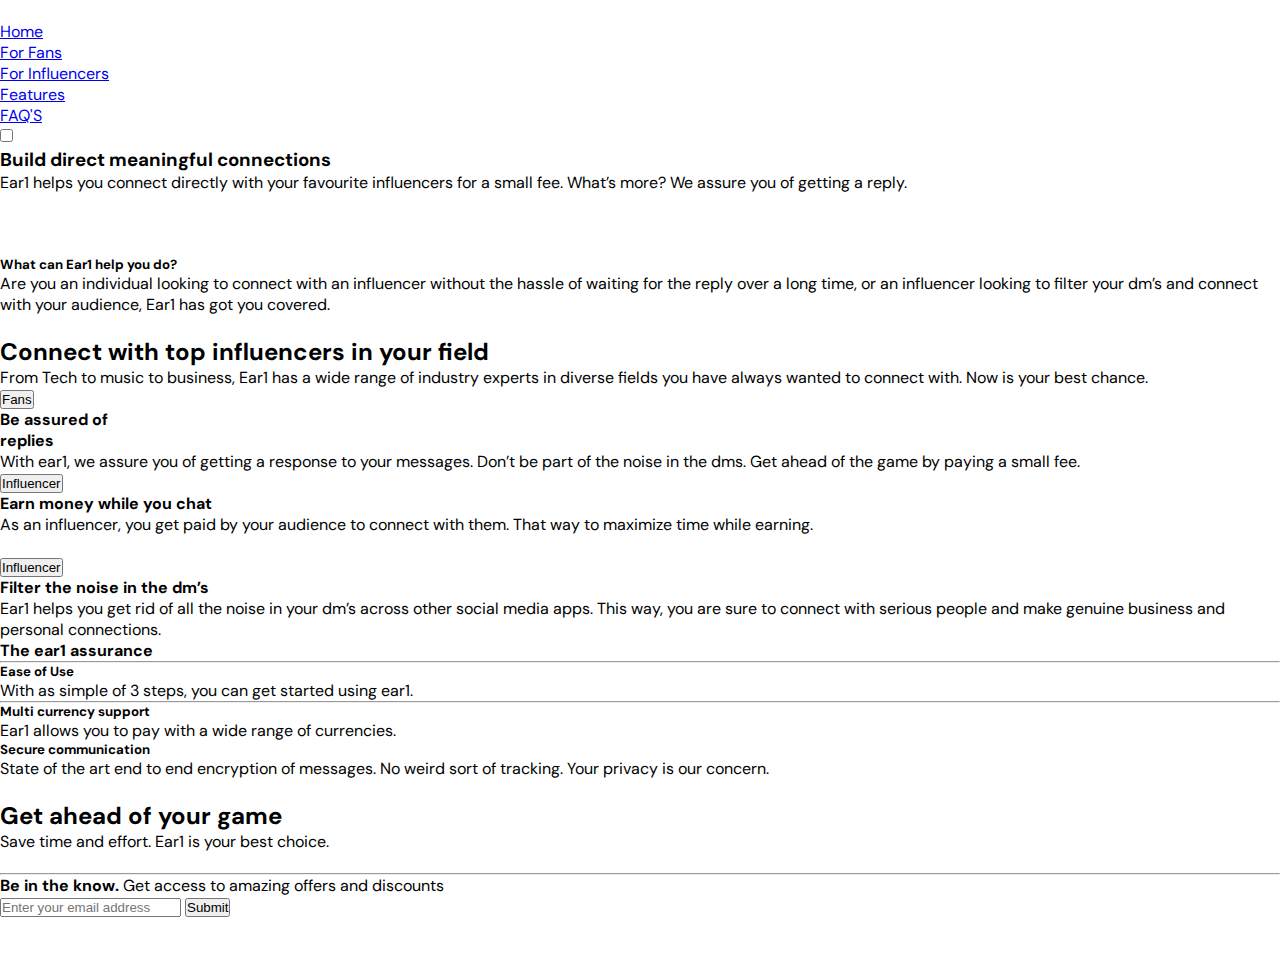
==== figma practice/assignment 1/view.html @ 1d7aeae7 "first commit" ====
<!DOCTYPE html>
<html lang="en">

<head>
    <meta charset="UTF-8">
    <meta name="viewport" content="width=device-width, initial-scale=1.0">
    <link rel="stylesheet" href="view.css">
    <link rel="preconnect" href="https://fonts.googleapis.com">
    <link rel="preconnect" href="https://fonts.gstatic.com" crossorigin>
    <link href="https://fonts.googleapis.com/css2?family=DM+Sans&display=swap" rel="stylesheet">
    <title>Document</title>
</head>

<body>
    <div class="section_one">
    <div class="container">
        <div class="navbar">
            <img src="./asset/logo green.svg" alt="" srcset="">
            <img src="./asset/" alt="">
            <ul class="nav">
                    <li class="nav-items">
                        <a href="#" class="nav-links">Home</a>
                    </li>
                    <li class="nav-items">
                        <a href="#" class="nav-links">For Fans</a>
                    </li>
                    <li class="nav-items">
                        <a href="#" class="nav-links">For Influencers</a>
                    </li>
                    <li class="nav-items">
                        <a href="#" class="nav-links">Features</a>
                    </li>
                    <li class="nav-items">
                        <a href="#" class="nav-links">FAQ'S</a>
                    </li>
                </ul>
                <div class="hamburger">
                    <input type="checkbox" id="openmenu" class="hamburger-checkbox">
            
                    <div class="hamburger-icon">
                      <label for="openmenu" id="hamburger-label">
                        <span></span>
                        <span></span>
                        <span></span>
                        <span></span>
                      </label>    
                    </div>
                </div>
            </div>
            <div class="header">
                    <h3>Build direct meaningful connections</h3>
                    <p>Ear1 helps you connect directly with your favourite influencers for a small fee. What’s more? We assure you of getting a reply.</p>
            </div>
        </div>
        <div class="play_store">
            <a href="#"><img src="./asset/googleplay.png" alt=""></a>
            <a href="#"><img src="./asset/appstore.png" alt=""></a>
        </div>
        <div class="phone-img">
            <img class="phone1" src="./asset/phone.png" alt="">
        </div>
    </div>
    <section class="section-two">
        <img src="/assets/images/Group-6-Copy Copy.png" alt="">
        <div class="para1">
            <h5>What can Ear1 help you do?</h5>
            <p>Are you an individual looking to connect with an influencer without 
                the hassle of waiting for the reply over a long time, or an influencer
                looking to filter 
                your dm’s and connect with your audience, Ear1 has got you covered.
            </p>
        </div>
    </section>
    <section>
        <div class="container">
            <div class="passport">
                <div><img src="./asset/image.jpg" alt="" class="img"></div>
                <div class="connect-text">
                    <h2>Connect with top influencers in your field</h2>
                    <p>From Tech to music to business, Ear1 has a wide range of industry experts in diverse fields you have always wanted to connect with. Now is your best chance.</p>
                </div>
    
            </div>

        </div>
    </section>
    <section class="green-space">
        
            <div class="fans-btns">
                <button class="btn">Fans</button>
                <img src="./asset/menu2.svg" alt="">
            </div>
            <div class="fans-text">
                <h4>Be assured of <br> replies</h4>
                <p>With ear1, we assure you of getting a response to your messages. Don’t be part of the noise in the dms. Get ahead of the game by paying a small fee. </p>
            </div>
    </section>

    <section class="influence">
        <button class="btn">Influencer</button>
        <div class="influencer-text">
            <h4>Earn money while you chat</h4>
            <p>As an influencer, you get paid by your audience to connect with them. That way to maximize time while earning. </p>
        </div>   
        <img src="asset/phone2.svg" alt="">
    </section>

    <section class="filter">
        
        <div class="fans-btns">
            <button class="btn">Influencer</button>
            <img src="assets/images/filtericon.svg" alt="">
        </div>
        <div class="fans-text">
            <h4>Filter the noise in the dm’s</h4>
            <p>Ear1 helps you get rid of all the noise in your dm’s across other social media apps. This way, you are sure to connect with serious people and make genuine business and personal connections.</p>
        </div>
    </section>
    <section class="assurance">
        <h4>The ear1 assurance</h4>
        <div class="support">
            <div class="ease">
                <div class="line">
                    <span></span>
                    <hr>
                </div>
                <div class="text">
                    <h5>Ease of Use</h5>
                    <p>With as simple of 3 steps, you can get started using ear1.</p>
                </div>
            </div>
            <div class="ease">
                <div class="line">
                    <span></span>
                    <hr>
                </div>
                <div class="text">
                    <h5>Multi currency support</h5>
                    <p>Ear1 allows you to pay with a wide range of currencies.</p>
                </div>
            </div>
            <div class="ease">
                <div class="line">
                    <span></span>
                </div>
                <div class="text">
                    <h5>Secure communication</h5>
                    <p>State of the art end to end encryption of messages. No weird sort of tracking. Your privacy is our concern.</p>
                </div>
            </div>
            
        </div>

        <div class="getphone">
            <img class="gamephone" src="assets/images/phone4.png" alt="">
            <div class="game">
                <div class="text">
                    <h2>Get ahead of your game</h2>
                    <p>Save time and effort. Ear1 is your best choice.</p>
                </div>
                <div class="play-btns">
                    <a href="#"><img src="assets/images/googleplay.png" alt=""></a>
                    <a href="#"><img src="assets/images/appstore.png" alt=""></a>
                </div>
            </div>
        </div>
    </section>
    <div class="container">
        <hr>
    </div>
    <footer>
        <div class="container">
            <div class="inputside">
                <p><b>Be in the know. </b>Get access to amazing offers and discounts</p>
                <div class="inputgroup">
                    <input type="text" placeholder="Enter your email address">
                    <button type="button">Submit</button>
                </div>
            </div>
            <div class="footer-logo">
                <a href="http://"><img src="assets/images/footerlogof.png" alt=""></a>
                <div class="social">
                    <a href="http://"><img src="assets/images/footerlogof.png" alt=""></a>
                    <a href="http://"><img src="assets/images/footerlogof.png" alt=""></a>
                    <a href="http://"><img src="assets/images/footerlogof.png" alt=""></a>
                </div>
            </div>

        </div>
    </footer>
    
</body>
</html>


    
     <!-- <div class="mainDiv">
         <div class="nav">
            <img src="./asset/logo green.svg" alt="">
            <div class="menu">
                <img src="./asset/Vec.svg" alt="">
                <img src="./asset/Vec.svg" alt="">
                <img src="./asset/Vec.svg" alt="">
            </div>
        </div>
        <div class="firstPara">
            <h1>Build direct meaningful connections</h1>
            <p>Ear1 helps you connect directly with your favourite influencers for a small fee. What’s more? We assure
                you of getting a reply.</p>
        </div>
        <div class="app">
            <a href="#"><img src="./asset/googleplay.png" alt=""></a>
            <a href="#"><img src="./asset/appstore.png" alt=""></a>
        </div>
        <img src="./asset/phone.png" alt="" class="phone">
    <

    <div class="section2">
        <div class="section">
            <h2>What can Ear1 help you do?</h2>
            <p>Are you an individual looking to connect with an influencer without the hassle of waiting for the reply
                over a long time, or an influencer looking to filter your dm’s and connect with your audience, Ear1 has
                got you covered.</p>
            <img src="./asset/image.jpg" alt="">
            <h1 class="head">Connect with top influencers in your field</h1>
            <p class="p">From Tech to music to business, Ear1 has a wide range of industry experts in diverse fields you
                have always wanted to connect with. Now is your best chance.</p>
        </div>
       
    </div>
    <div class="green">
        <div class="greenNav">
            <button class="btn">Fans</button>
            <button><img src="./asset/menu2.svg" alt=""></button>
        </div>
        <h2 class="reply">Be assured of replies</h2>
        <p class="greenP">With ear1, we assure you of getting a response to your messages. Don’t be part of the
            noise in the dms. Get ahead of the game by paying a small fee. </p>
    </div>
    <div class="money">
        <button class="influ">influencer</button>
        <h2>Earn money while you chat</h2>
        <p>As an influencer, you get paid by your audience to connect with them. That way to maximize time while
            earning. </p>
        <img src="./asset/phone2.svg" alt="">
    </div>

    <div class="black">
        <div class="filter">
            <button class="influ">influencer</button>
            <img src="./asset/Icon filter.svg" alt="">
        </div>
        <h3>
            Filter the noise in the dm’s
        </h3>
        <p>Ear1 helps you get rid of all the noise in your dm’s across other social media apps. This way, you are sure
            to connect with serious people and make genuine business and personal connections.</p>

    </div>
    <div>
        <h2 class="h">The ear1 assurance</h2>
        <div class="steps">
            <h3>Ease of Use</h3>
            <p>With as simple of 3 steps, you can get started using ear1.</p>
        </div>
        <div class="steps">
            <h3>Multi currency support</h3>
            <p>Ear1 allows you to pay with a wide range of currencies.</p>
        </div>
        <div class="steps">
            <h3>Secure communication</h3>
            <p>State of the art end to end encryption of messages. No weird sort of tracking. Your privacy is our
                concern.</p>
        </div>

    </div>
</body>

</html> -->
---- figma practice/assignment 1/view.css ----
*{
    margin: 0;
    padding: 0;
    box-sizing: border-box;
}
body{
    font-family: 'DM Sans', sans-serif;
    font-weight: 400;
}

@media (max-width: 375px){
    .section_one{
        background-color: #039352;
        padding-top: 20px;
        position: relative;
        /* width: 375px; */
        height: 1000px;
        display: flex;
        flex-direction: column;
        gap: 40px;
    }
    .container{
        padding:  0 6%;
    }
    .navbar{
        display: flex;
        justify-content: space-between;
        align-items: center;
        margin-bottom: 93px;
    }
    .logo{
        width: 83px;
        height: 30px;
    }
    .nav{
        display: none;
    }
    .header{
        display: flex;
        flex-direction: column;
        gap: 24px;
        color: #FFF;
        text-align: center;
    }
    .header h3{
        font-size: 54px;
        font-weight: 700;
        line-height: 100.1%;
        letter-spacing: -2.7px;
    }
    .header p{
        font-size: 16px;
        font-weight: 500;
        line-height: 150%;
    }
    .header img{
        height: 72px;
        width: 276px;
        float: initial;
    }
    .play_store{
        display: flex;
        flex-direction: column;
        gap: 40px;
        text-align: center;
    }
    .play_store a img{
        width: 242px;
        height: 75.392px;
    }
    .phone1{
        position: absolute;
        left: 0;
        bottom: 0;
        width: 320px;
        height: 300px;
    }
    .section-two{
        position: relative;
        height: 350px;
        display: flex;
        justify-content: center;
        align-items: center;
    }
    .section-two img{
        position: absolute;
        right: 0;
        top: 0;
    }
    .para1 h5{
        font-size: 34px;
        font-weight: 500;
        line-height: 35px;
        letter-spacing: -0.03em;
        color:#007640;
        padding:56px 32px 24px 34px;
    }
    .para1 p{
        font-size: 16px;
        font-weight: 400;
        line-height: 24px;
        padding: 0 32px 56px 34px;
    }
    .para1{
        position: absolute;
        display: flex;
        flex-direction: column;
        gap: 24px;
        padding: 0px 6%;
    }
    .connect-text{
        display: flex;
        flex-direction: column;
        gap: 24px;
    }
    .passport{
        text-align: center;
        display: flex;
        flex-direction: column;
        justify-content: center;
        gap: 64px;
        padding: 56px 0;
    }
    .passport img{
        width: 246px;
        height: 279px;
        text-align: center;
    }
    .passport h2{
        padding: 64.23px 32px 24px 32px;
        font-size: 32px;
        font-weight: 500;
        line-height: 35px;
        letter-spacing: -0.03em;
        text-align: left;
    }
    .passport p{
        text-align: left;
        font-size: 16px;
        font-weight: 400;
        line-height: 24px;
        padding: 0 32px 56px 32px;
    }
    .green-space{
        background-color: #007640;
        padding: 130px 6% 152px 6%;
        display: flex;
        flex-direction: column;
        gap: 51px;
    } 
    .fans-btns{
        display: flex;
        justify-content: space-between;
        align-items: center;
        /* padding: ; */
    }
    .fans-btns img{
        border-radius: 50%;
        padding: 12px;
    }
    .btn{
        background: #FFBB62;
        width: 84px;
        height: 27px;
        border-radius: 50px;
        border: none;
        font-size: 14px;
        font-weight: 500;
        line-height: 16px;
        letter-spacing: -0.03em;
    }
    .fans-text{
        color: #FFF;
        display: flex;
        flex-direction: column;
        gap: 24px;
    }
    .fans-text h4{
        font-size: 34px;
        font-weight: 500;
        line-height: 35px;
        letter-spacing: -0.03em;
    }
    .fans-text p{
        font-size: 16px;
        font-weight: 500;
        line-height: 24px;
    }
    
    .influence{
        padding: 72px 6% 6%;
        position: relative;
        display: flex;
        flex-direction: column;
        gap: 51px;
        height: 617px;
    }
    .influencer-text{
        display: flex;
        flex-direction: column;
        gap: 24px;
    }
    .influencer-text h4{
        font-size: 34px;
        font-weight: 500;
        line-height: 35px;
        letter-spacing: -0.03em;
    }
    .influencer-text p{
        font-size: 16px;
        font-weight: 400;
        line-height: 24px;
        letter-spacing: 0em;
    }
    .influencer img{
        position: relative;
        bottom: 0;
        left: 0;
    }

    .filter{
        background: #121212;
        padding: 130px 6% 152px 6%;
        display: flex;
        flex-direction: column;
        gap: 51px;
        position: absolute;
    }
    .assurance{
        padding: 55px 6%;
    }
    .assurance h4{
        font-size: 34px;
        font-weight: 500;
        line-height: 35px;
        letter-spacing: -0.03em;
        color: #007640;

    }
    .support{
        padding: 72px 0 40px;
    }
    .ease{
        display: flex;
        /* flex-direction: column; */
        /* position: relative; */
    }
    .line{
        text-align: center;
        display: flex;
        flex-direction: column;
        align-items: center;
    }
    .ease span{
        width: 22px;
        height: 22px;
        border-radius: 50%;
        border: 1px #000 solid;
        background-color: #bebdbd;
        padding: 5px;
        display: block;
        /* position: absolute; */
    }
    .ease hr{
        width: 2px;
        height: 125px;
        border: 1px #bebdbd solid;
    }
    .support .text h5{
        font-size: 24px;
        font-weight: 500;
        line-height: 28px;
        letter-spacing: -0.03em;
    }
    .support .text p{
        font-size: 16px;
        font-weight: 400;
        line-height: 24px;
    }
    .ease{
        display: flex;
        gap: 32px;
    }
    .ease .text{
        display: flex;
        flex-direction: column;
        gap: 16px;
    }
    .getphone{
        position: relative;
        height: 1000px;
    }
    .gamephone{
        position: absolute;
        top: 0;
        left: 0;
        width: 305px;
        height: 600px;
    }

    .game{
        position: absolute;
        bottom: 0;
        height: 551px;
        background-color: #007640;
        border-radius: 50px;
        display: flex;
        flex-direction: column;
        gap: 48px;
        justify-content: center;
        align-items: center;
    }
    .game .text{
        padding: 0 24px;
        color: #fff;
        display: flex;
        flex-direction: column;
        gap: 24px;
    }
    .game .text h2{
        font-size: 48px;
        font-weight: 500;
        line-height: 49px;
        letter-spacing: -0.03em;
    }
    .game .text p{
        font-size: 16px;
        font-weight: 500;
        line-height: 24px;
    }

    .inputside{
        display: flex;
        flex-direction: column;
        gap: 24px;
    }
    .inputside p{
        font-size: 24px;
        font-weight: 400;
        line-height: 36px;
        letter-spacing: 0em;

    }
    .inputside b{
        font-family: DM Sans;
        font-size: 24px;
        font-weight: 700;
        line-height: 36px;
    }
    .inputgroup{
        display: flex;
        width: 335px;
    }
    input{
        height: 56px;
        width: 70%;
        border: 1px solid #bebdbd;
        padding: 20px;
        border-radius: 10px 0 0 10px;
    }
    .inputgroup button{
        width: 30%;
        border-radius: 0 10px 10px 0;
        background-color: #000;
        color: #fff;
        font-size: 14px;
        font-weight: 500;
        line-height: 14px;
        letter-spacing: 0.075em;
        border: none;
        text-transform: uppercase;

    }

    .footer-logo{
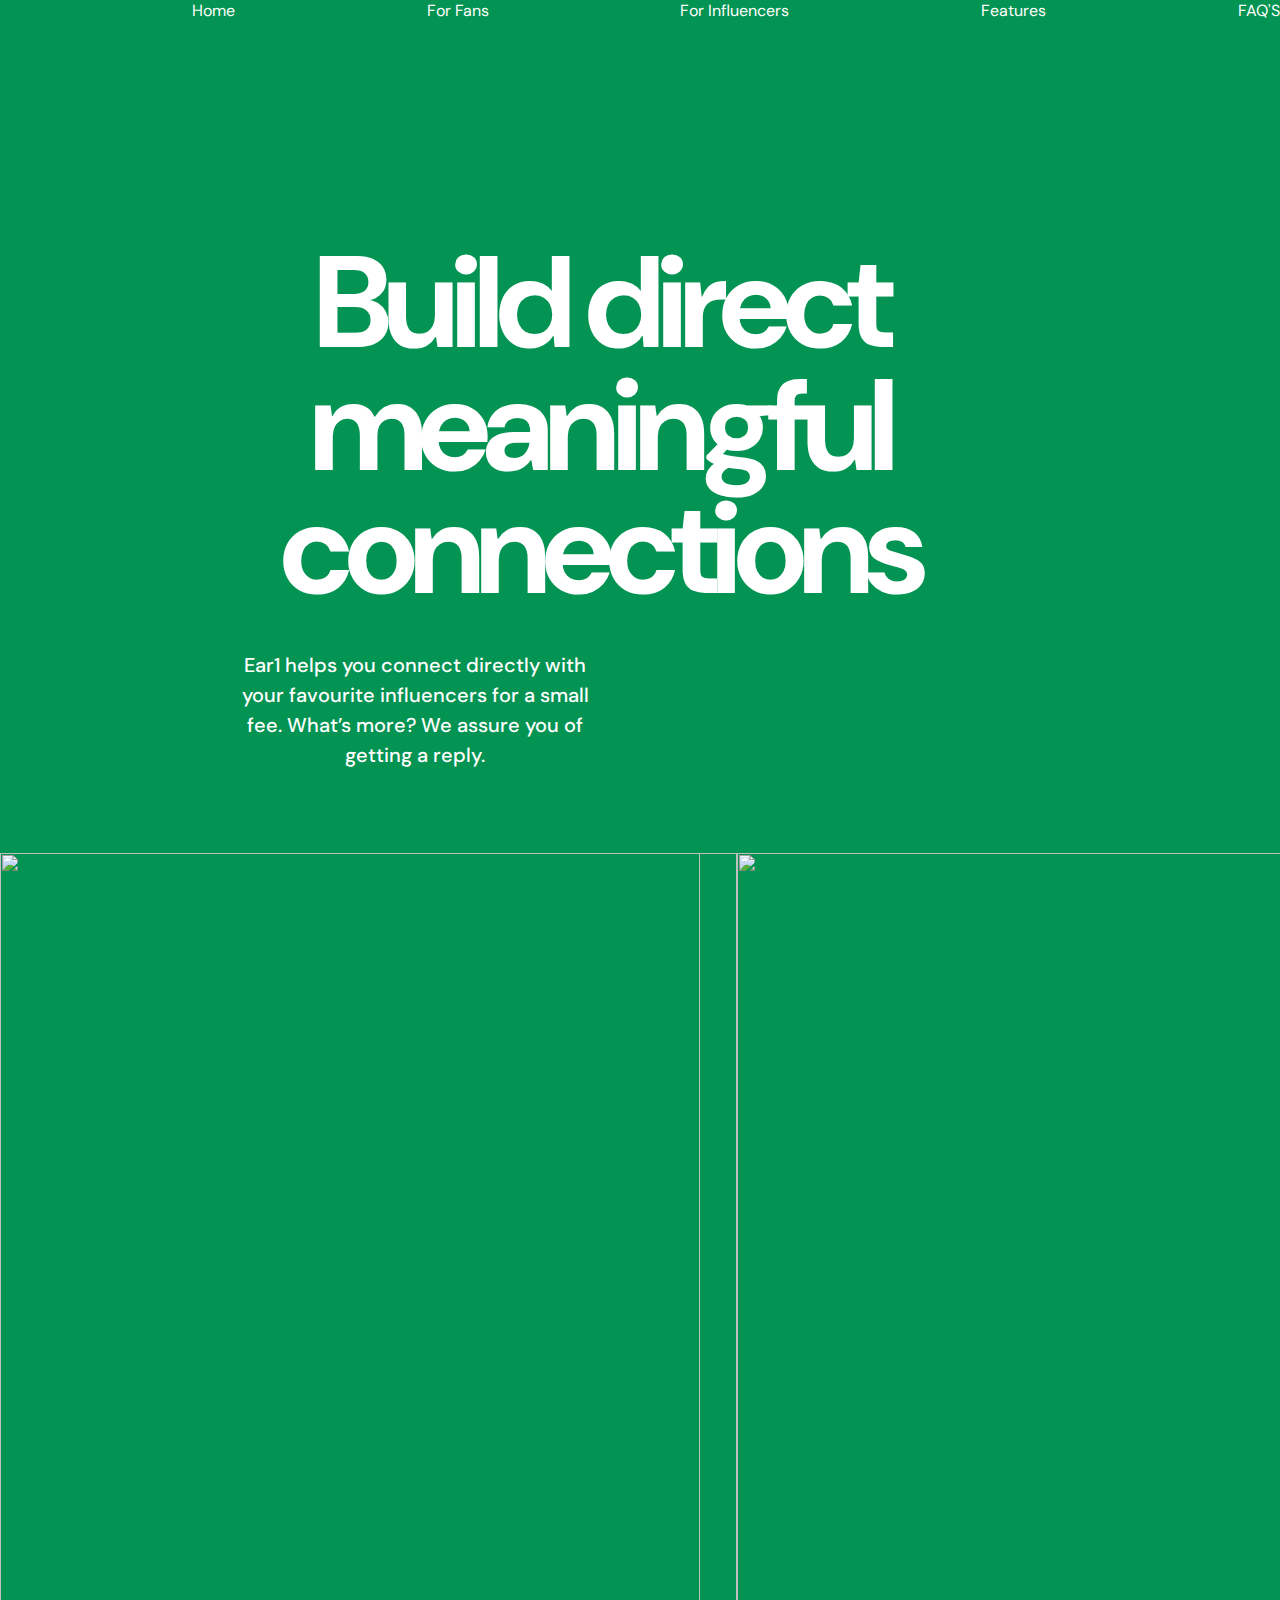
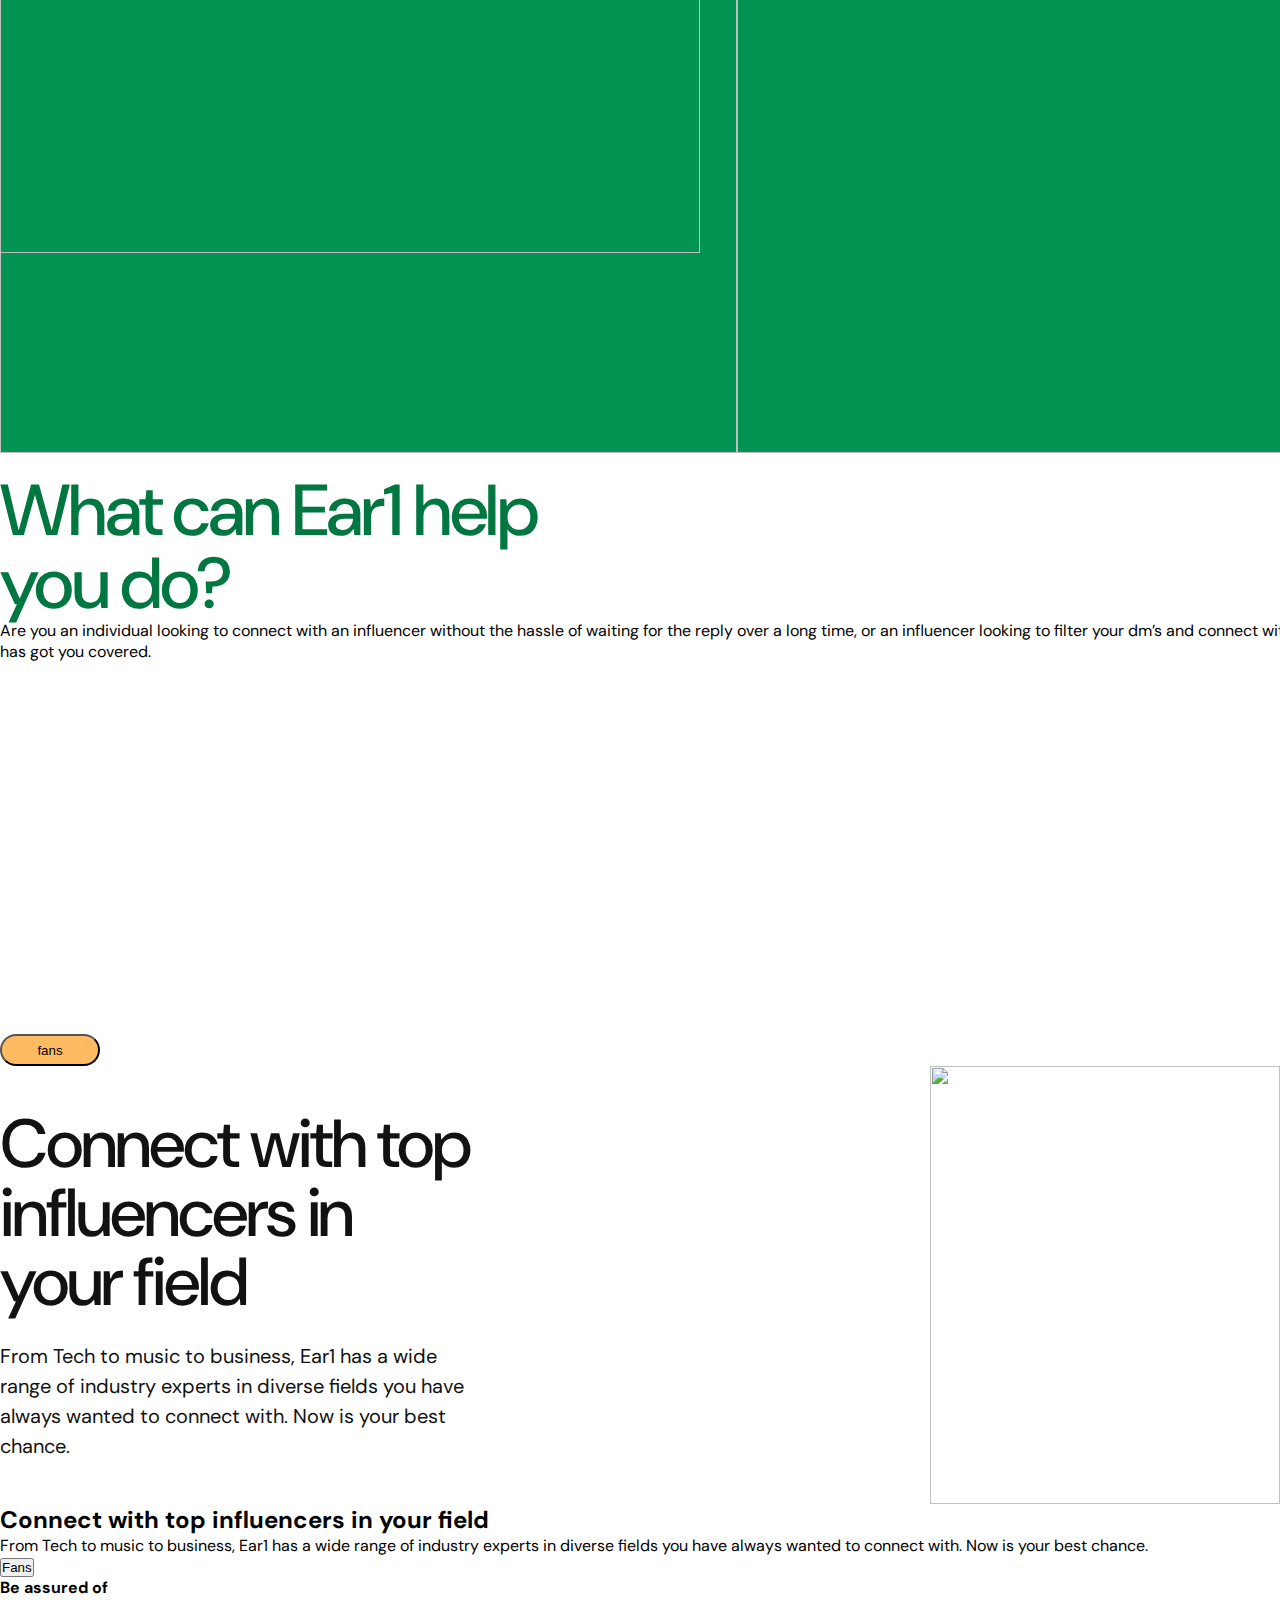
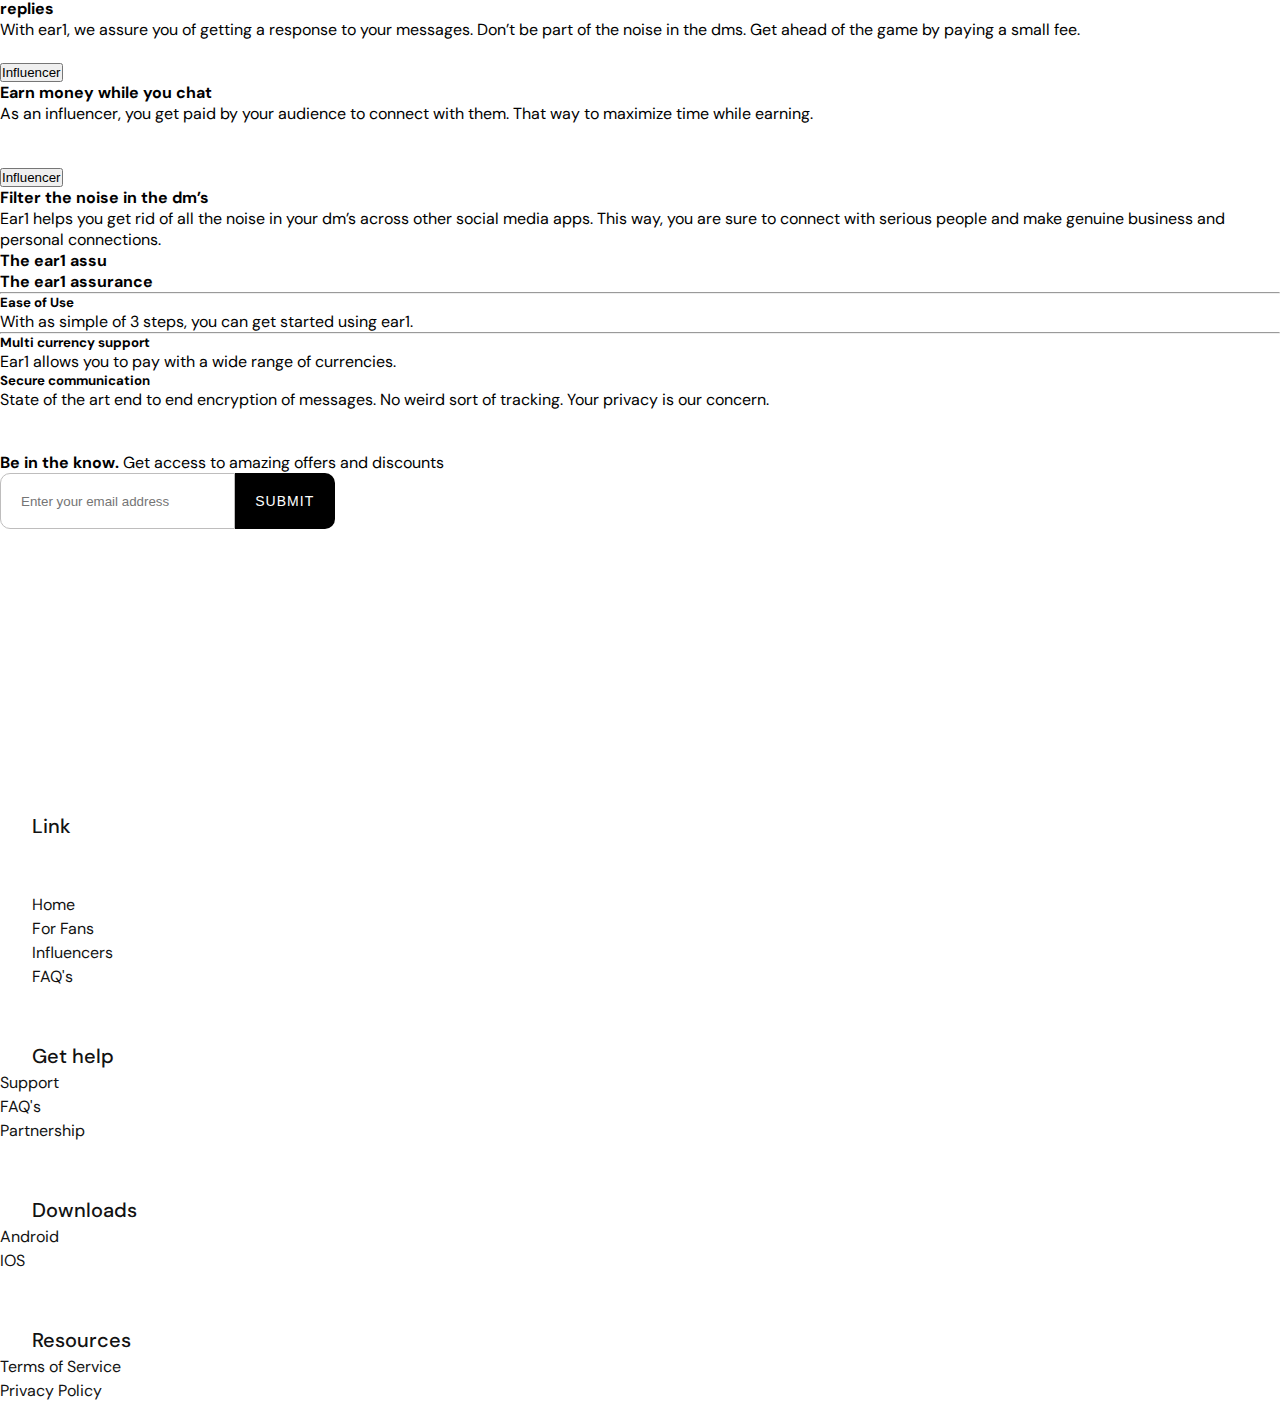
==== commit 3c600b4d: "second commit" ====
--- a/figma practice/assignment 1/view.html
+++ b/figma practice/assignment 1/view.html
@@ -15,9 +15,17 @@
     <div class="section_one">
     <div class="container">
         <div class="navbar">
-            <img src="./asset/logo green.svg" alt="" srcset="">
-            <img src="./asset/" alt="">
+            <div class="head">
+            <img src="./asset/logo green.svg" alt="">
+            <div class="menu">
+            <img src="asset/menu1.png" alt="">
+            <img src="asset/menu1.png" alt="">
+            <img src="asset/menu1.png" alt="">
+        </div>
+        </div>
+        <div class="green-bg">
             <ul class="nav">
+                <img src="asset/logo green.svg" alt="">
                     <li class="nav-items">
                         <a href="#" class="nav-links">Home</a>
                     </li>
@@ -34,7 +42,25 @@
                         <a href="#" class="nav-links">FAQ'S</a>
                     </li>
                 </ul>
-                <div class="hamburger">
+                <div class="header">
+                    <h3 class="build">Build direct meaningful connections</h3>
+                    <p class="p1">Ear1 helps you connect directly with your favourite influencers for a small fee. What’s more? We assure you of getting a reply.</p>
+            </div>
+            <div class="play_store">
+                <a href="#"><img src="./asset/googleplay.png" alt=""></a>
+                <a href="#"><img src="./asset/appstore.png" alt=""></a>
+            </div>
+            <div class="phone-img">
+                <img class="phone1" src="./asset/phone.png" alt="">
+            </div>
+            <div class="threephone">
+                <img class="first" src="asset/phone3.svg" alt="">
+                <img class="second" src="asset/phone3.svg" alt="">
+                <img class="third" src="asset/phone3.svg" alt="">
+            </div>
+        </div>
+            </div>
+                <!-- <div class="hamburger">
                     <input type="checkbox" id="openmenu" class="hamburger-checkbox">
             
                     <div class="hamburger-icon">
@@ -46,29 +72,29 @@
                       </label>    
                     </div>
                 </div>
-            </div>
-            <div class="header">
-                    <h3>Build direct meaningful connections</h3>
-                    <p>Ear1 helps you connect directly with your favourite influencers for a small fee. What’s more? We assure you of getting a reply.</p>
-            </div>
-        </div>
-        <div class="play_store">
-            <a href="#"><img src="./asset/googleplay.png" alt=""></a>
-            <a href="#"><img src="./asset/appstore.png" alt=""></a>
-        </div>
-        <div class="phone-img">
-            <img class="phone1" src="./asset/phone.png" alt="">
-        </div>
-    </div>
+            </div> -->
+            
+        </div>
+        
     <section class="section-two">
         <img src="/assets/images/Group-6-Copy Copy.png" alt="">
         <div class="para1">
-            <h5>What can Ear1 help you do?</h5>
+            <h5 class="help">What can Ear1 help you do?</h5>
             <p>Are you an individual looking to connect with an influencer without 
                 the hassle of waiting for the reply over a long time, or an influencer
                 looking to filter 
                 your dm’s and connect with your audience, Ear1 has got you covered.
             </p>
+        </div>
+        <div class="desk">
+            <button>fans</button>
+            <div class="middle">
+                <div class="sidebar">
+            <h1>Connect with top influencers in your field</h1>
+            <p>From Tech to music to business, Ear1 has a wide range of industry experts in diverse fields you have always wanted to connect with. Now is your best chance.</p>
+        </div>
+            <img src="asset/picture.svg" alt="">
+        </div>
         </div>
     </section>
     <section>
@@ -94,6 +120,13 @@
                 <h4>Be assured of <br> replies</h4>
                 <p>With ear1, we assure you of getting a response to your messages. Don’t be part of the noise in the dms. Get ahead of the game by paying a small fee. </p>
             </div>
+            <div class="chat">
+             <img src="asset/Top bar.svg" alt="">
+             <img src="asset/Chat 1.svg" alt="">
+             <img src="asset/Chat 2.svg" alt="">
+             <img src="asset/Chat 3.svg" alt="">
+             <img src="asset/chat4.svg" alt="">
+            </div>
     </section>
 
     <section class="influence">
@@ -106,6 +139,9 @@
     </section>
 
     <section class="filter">
+        <div class="btn-img">
+            <img src="asset/Frame 4.svg" alt="">
+        </div>
         
         <div class="fans-btns">
             <button class="btn">Influencer</button>
@@ -115,62 +151,55 @@
             <h4>Filter the noise in the dm’s</h4>
             <p>Ear1 helps you get rid of all the noise in your dm’s across other social media apps. This way, you are sure to connect with serious people and make genuine business and personal connections.</p>
         </div>
-    </section>
-    <section class="assurance">
-        <h4>The ear1 assurance</h4>
-        <div class="support">
-            <div class="ease">
-                <div class="line">
-                    <span></span>
-                    <hr>
-                </div>
-                <div class="text">
-                    <h5>Ease of Use</h5>
-                    <p>With as simple of 3 steps, you can get started using ear1.</p>
-                </div>
-            </div>
-            <div class="ease">
-                <div class="line">
-                    <span></span>
-                    <hr>
-                </div>
-                <div class="text">
-                    <h5>Multi currency support</h5>
-                    <p>Ear1 allows you to pay with a wide range of currencies.</p>
-                </div>
-            </div>
-            <div class="ease">
-                <div class="line">
-                    <span></span>
-                </div>
-                <div class="text">
-                    <h5>Secure communication</h5>
-                    <p>State of the art end to end encryption of messages. No weird sort of tracking. Your privacy is our concern.</p>
-                </div>
-            </div>
-            
-        </div>
-
+        </section>
+        <section>
+         <h4>The ear1 assu</h4>
+        
+        
+            <h4>The ear1 assurance</h4>
+            <div class="support">
+                <div class="ease">
+                    <div class="line">
+                        <span></span>
+                        <hr>
+                    </div>
+                    <div class="text">
+                        <h5>Ease of Use</h5>
+                        <p>With as simple of 3 steps, you can get started using ear1.</p>
+                    </div>
+                </div>
+                <div class="ease">
+                    <div class="line">
+                        <span></span>
+                        <hr>
+                    </div>
+                    <div class="text">
+                        <h5>Multi currency support</h5>
+                        <p>Ear1 allows you to pay with a wide range of currencies.</p>
+                    </div>
+                </div>
+                <div class="ease">
+                    <div class="line">
+                        <span></span>
+                    </div>
+                    <div class="text">
+                        <h5>Secure communication</h5>
+                        <p>State of the art end to end encryption of messages. No weird sort of tracking. Your privacy is our concern.</p>
+                    </div>
+                </div>
+                
+            </div>
+        </section>
+    
         <div class="getphone">
-            <img class="gamephone" src="assets/images/phone4.png" alt="">
+            <img class="gamephone" src="./asset/phone4.svg" alt="">
             <div class="game">
                 <div class="text">
-                    <h2>Get ahead of your game</h2>
-                    <p>Save time and effort. Ear1 is your best choice.</p>
-                </div>
-                <div class="play-btns">
-                    <a href="#"><img src="assets/images/googleplay.png" alt=""></a>
-                    <a href="#"><img src="assets/images/appstore.png" alt=""></a>
-                </div>
+                    <img src="asset/Frame1.svg" alt="">    
             </div>
         </div>
     </section>
     <div class="container">
-        <hr>
-    </div>
-    <footer>
-        <div class="container">
-            <div class="inputside">
                 <p><b>Be in the know. </b>Get access to amazing offers and discounts</p>
                 <div class="inputgroup">
                     <input type="text" placeholder="Enter your email address">
@@ -178,102 +207,47 @@
                 </div>
             </div>
             <div class="footer-logo">
-                <a href="http://"><img src="assets/images/footerlogof.png" alt=""></a>
+                <img src="asset/lo.svg" alt="">
+                <img src="./asset/log.svg" alt="">
                 <div class="social">
-                    <a href="http://"><img src="assets/images/footerlogof.png" alt=""></a>
-                    <a href="http://"><img src="assets/images/footerlogof.png" alt=""></a>
-                    <a href="http://"><img src="assets/images/footerlogof.png" alt=""></a>
-                </div>
-            </div>
-
+                    <a href="http://"><img src="asset/Facebook.svg" alt=""></a>
+                    <a href="http://"><img src="asset/Frame.svg" alt=""></a>
+                    <a href="http://"><img src="asset/logo--instagram 1.svg" alt=""></a>
+                </div>
+            </div>
+             <div class="links">
+                <h2>Link<h2>
+                <ul>
+                    <li>Home</li>
+                    <li>For Fans</li>
+                    <li>Influencers</li>
+                    <li>FAQ's</li>
+                </ul>
+             </div>
+             <div class="links">
+                <h2>Get help</h2>
+                <ul>
+                    <li>Support</li>
+                    <li>FAQ's</li>
+                    <li>Partnership</li>
+                </ul>
+             </div>
+             <div class="links">
+                <h2>Downloads</h2>
+                <ul>
+                    <li>Android</li>
+                    <li>IOS</li>
+                </ul>
+             </div>
+             <div class="links">
+                <h2>Resources</h2>
+                <ul>
+                    <li>Terms of Service</li>
+                    <li>Privacy Policy</li>
+                </ul>
+             </div>
         </div>
     </footer>
     
 </body>
-</html>
-
-
-    
-     <!-- <div class="mainDiv">
-         <div class="nav">
-            <img src="./asset/logo green.svg" alt="">
-            <div class="menu">
-                <img src="./asset/Vec.svg" alt="">
-                <img src="./asset/Vec.svg" alt="">
-                <img src="./asset/Vec.svg" alt="">
-            </div>
-        </div>
-        <div class="firstPara">
-            <h1>Build direct meaningful connections</h1>
-            <p>Ear1 helps you connect directly with your favourite influencers for a small fee. What’s more? We assure
-                you of getting a reply.</p>
-        </div>
-        <div class="app">
-            <a href="#"><img src="./asset/googleplay.png" alt=""></a>
-            <a href="#"><img src="./asset/appstore.png" alt=""></a>
-        </div>
-        <img src="./asset/phone.png" alt="" class="phone">
-    <
-
-    <div class="section2">
-        <div class="section">
-            <h2>What can Ear1 help you do?</h2>
-            <p>Are you an individual looking to connect with an influencer without the hassle of waiting for the reply
-                over a long time, or an influencer looking to filter your dm’s and connect with your audience, Ear1 has
-                got you covered.</p>
-            <img src="./asset/image.jpg" alt="">
-            <h1 class="head">Connect with top influencers in your field</h1>
-            <p class="p">From Tech to music to business, Ear1 has a wide range of industry experts in diverse fields you
-                have always wanted to connect with. Now is your best chance.</p>
-        </div>
-       
-    </div>
-    <div class="green">
-        <div class="greenNav">
-            <button class="btn">Fans</button>
-            <button><img src="./asset/menu2.svg" alt=""></button>
-        </div>
-        <h2 class="reply">Be assured of replies</h2>
-        <p class="greenP">With ear1, we assure you of getting a response to your messages. Don’t be part of the
-            noise in the dms. Get ahead of the game by paying a small fee. </p>
-    </div>
-    <div class="money">
-        <button class="influ">influencer</button>
-        <h2>Earn money while you chat</h2>
-        <p>As an influencer, you get paid by your audience to connect with them. That way to maximize time while
-            earning. </p>
-        <img src="./asset/phone2.svg" alt="">
-    </div>
-
-    <div class="black">
-        <div class="filter">
-            <button class="influ">influencer</button>
-            <img src="./asset/Icon filter.svg" alt="">
-        </div>
-        <h3>
-            Filter the noise in the dm’s
-        </h3>
-        <p>Ear1 helps you get rid of all the noise in your dm’s across other social media apps. This way, you are sure
-            to connect with serious people and make genuine business and personal connections.</p>
-
-    </div>
-    <div>
-        <h2 class="h">The ear1 assurance</h2>
-        <div class="steps">
-            <h3>Ease of Use</h3>
-            <p>With as simple of 3 steps, you can get started using ear1.</p>
-        </div>
-        <div class="steps">
-            <h3>Multi currency support</h3>
-            <p>Ear1 allows you to pay with a wide range of currencies.</p>
-        </div>
-        <div class="steps">
-            <h3>Secure communication</h3>
-            <p>State of the art end to end encryption of messages. No weird sort of tracking. Your privacy is our
-                concern.</p>
-        </div>
-
-    </div>
-</body>
-
-</html> -->+</html>--- a/figma practice/assignment 1/view.css
+++ b/figma practice/assignment 1/view.css
@@ -2,6 +2,7 @@
     margin: 0;
     padding: 0;
     box-sizing: border-box;
+    text-decoration: none;
 }
 body{
     font-family: 'DM Sans', sans-serif;
@@ -19,6 +20,20 @@
         flex-direction: column;
         gap: 40px;
     }
+
+    .head{
+        display: flex;
+        align-items:center;
+        justify-content: space-between;
+        gap: 250px;
+    }
+
+    .menu{
+        display: flex;
+        flex-direction: column;
+        align-items:center;
+        justify-content:space-between;
+    }
     .container{
         padding:  0 6%;
     }
@@ -67,6 +82,10 @@
     .play_store a img{
         width: 242px;
         height: 75.392px;
+    }
+
+    .threephone{
+        display: none;
     }
     .phone1{
         position: absolute;
@@ -107,6 +126,10 @@
         flex-direction: column;
         gap: 24px;
         padding: 0px 6%;
+    }
+
+    .desk{
+        display:none;
     }
     .connect-text{
         display: flex;
@@ -186,6 +209,10 @@
         font-weight: 500;
         line-height: 24px;
     }
+
+    .chat{
+        display: none;
+    }
     
     .influence{
         padding: 72px 6% 6%;
@@ -218,8 +245,12 @@
         left: 0;
     }
 
+    .btn-img{
+        display: none;
+    }
+
     .filter{
-        background: #121212;
+        background-color: #121212;
         padding: 130px 6% 152px 6%;
         display: flex;
         flex-direction: column;
@@ -291,42 +322,48 @@
         height: 1000px;
     }
     .gamephone{
-        position: absolute;
+        position: relative;
         top: 0;
         left: 0;
         width: 305px;
         height: 600px;
     }
-
-    .game{
-        position: absolute;
-        bottom: 0;
-        height: 551px;
-        background-color: #007640;
-        border-radius: 50px;
-        display: flex;
-        flex-direction: column;
-        gap: 48px;
-        justify-content: center;
-        align-items: center;
-    }
-    .game .text{
-        padding: 0 24px;
-        color: #fff;
-        display: flex;
-        flex-direction: column;
-        gap: 24px;
-    }
-    .game .text h2{
-        font-size: 48px;
-        font-weight: 500;
-        line-height: 49px;
-        letter-spacing: -0.03em;
+    
     }
     .game .text p{
         font-size: 16px;
         font-weight: 500;
         line-height: 24px;
+    }
+
+    .footer-logo img{
+        padding: 64px 2px 0 32px;
+    }
+
+    .social{
+        display: flex;
+        align-items: left;
+        justify-self: start;
+        gap: 24px;
+        padding: 40px 151px 52px 32px;
+    }
+
+    .links h2{
+        font-size: 20px;
+        font-weight: 500;
+        line-height:30px;
+        color: #121212;
+        padding: 52px 0 0 32px;
+        gap: 24px;
+        list-style: none;
+    }
+
+    .links li{
+        list-style: none;
+        font-size: 16px;
+        font-weight: 400;
+        line-height: 24px;
+        color:#121212;
     }
 
     .inputside{
@@ -369,9 +406,188 @@
         letter-spacing: 0.075em;
         border: none;
         text-transform: uppercase;
-
-    }
-
-    .footer-logo{
-        
-
+    }
+
+
+
+    .green-bg{
+        background-color:#039352
+    }
+    .nav{
+        display: flex;
+        text-align: center;
+        justify-content:space-between;
+        list-style: none;
+        font-size: 16px;
+        text-align: center;
+        
+        
+    }
+    .nav-links{
+        color:#fff;
+        display: flex;
+        text-align: center;
+        gap: 20px;
+    }
+    .head img{
+        display: none;
+    }
+
+    .build{
+    color: #fff;
+    width: 1200px;
+    top: 220px;
+    left: 120px;
+    font-size: 130px;
+    font-weight: 700;
+    line-height: 123px;
+    letter-spacing: -0.06em;
+    text-align: center;
+     padding: 220px 120px 40px 120px;
+    }
+
+    .p1{
+        width: 600px;
+height: 60px;
+top: 629px;
+left: 426px;
+font-size: 20px;
+font-weight: 500;
+line-height: 30px;
+letter-spacing: 0em;
+text-align: center;
+color: #ffffff;
+padding: 0 0px 182px 230px;
+
+
+    }
+
+    .play_store a{
+        gap: 50px;
+    }
+
+    .phone1{
+        display: none;
+    }
+
+    .threephone{
+        display:flex
+    }
+
+    .first{
+        display: flex;
+        align-items: center;
+        position: relative;
+        width: 737px;
+        height: 1200px
+
+    }
+
+    .second{
+        display: flex;
+        flex-direction: column;
+        align-items: center;
+        position: relative;
+        width: 737px;
+        height: 1200px;
+    }
+
+    .third{
+        position: absolute;
+        display: flex;
+        align-items: center;
+        width: 700px;
+        height: 1000px;
+        
+    }
+
+    .help{
+        width: 582px;
+        height: 146px;
+        top: 143px;
+        left: 122px;
+        font-size: 72px;
+        font-weight: 500;
+        line-height: 73px;
+        letter-spacing: -0.03em;
+        text-align: left;
+        color:#007640;
+
+    }
+
+    .passport img{
+        display: none;
+    }
+
+    .para1{
+        width: 1440px;
+height: 560px;
+top: 30px;
+left: 1px;
+
+    }
+
+    .desk button{
+        width: 100px;
+height: 32px;
+top: 134px;
+left: 129px;
+border-radius: 50px;
+background-color: #FFBB62;
+
+    }
+
+    .middle{
+        display: flex;
+        align-items:center;
+        justify-content: space-between;
+        
+    }
+
+    .sidebar{
+        display: flex;
+        flex-direction:column;
+        gap: 24px;
+    }
+
+    .sidebar h1{
+        
+        width: 481px;
+height: 207px;
+top: 206px;
+left: 129px;
+font-size: 68px;
+font-weight: 500;
+line-height: 69px;
+letter-spacing: -0.03em;
+text-align: left;
+color: #121212;
+
+    }
+
+    .sidebar p{
+        width: 481px;
+height: 120px;
+top: 445px;
+left: 129px;
+font-size: 20px;
+font-weight: 400;
+line-height: 30px;
+letter-spacing: 0em;
+text-align: left;
+color: #121212;
+    }
+
+    .desk img{
+        width: 350px;
+height: 438px;
+top: 114px;
+left: 913px;
+
+    }
+    
+
+        
+
+
+        
